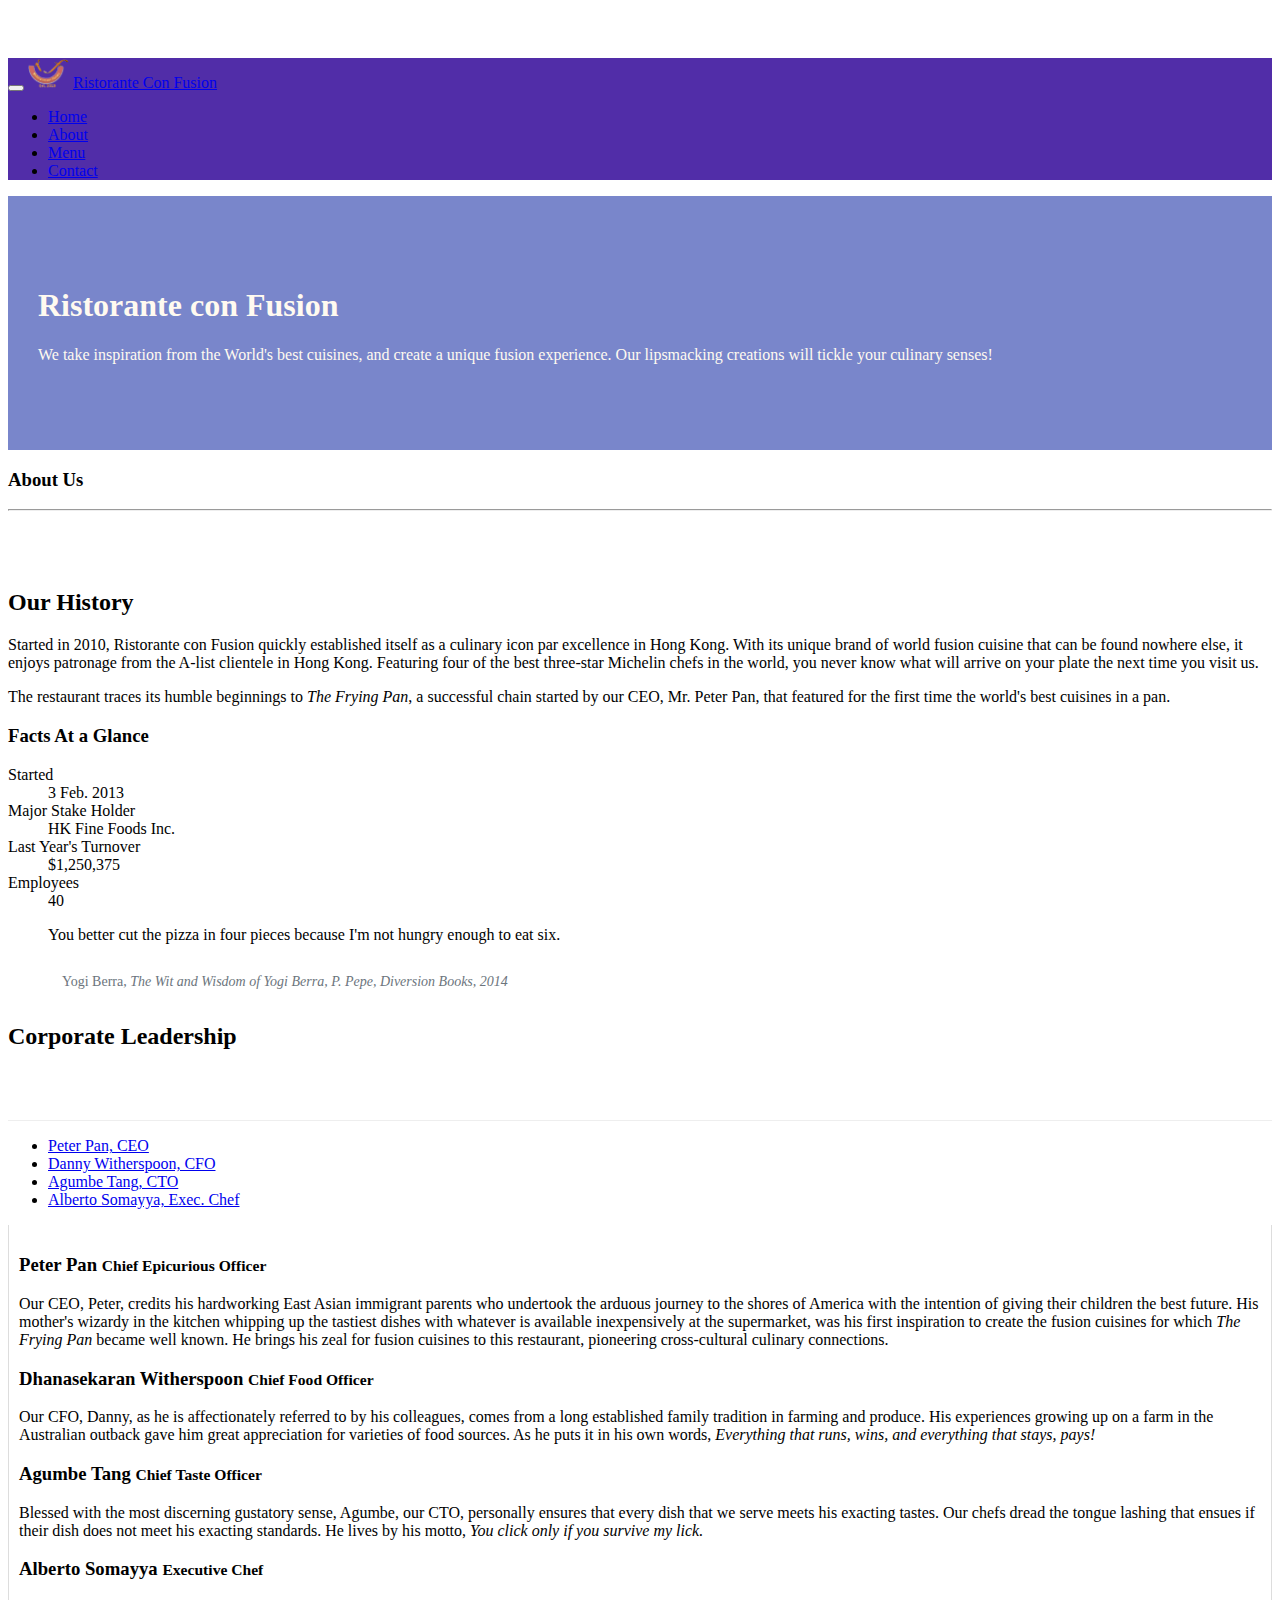
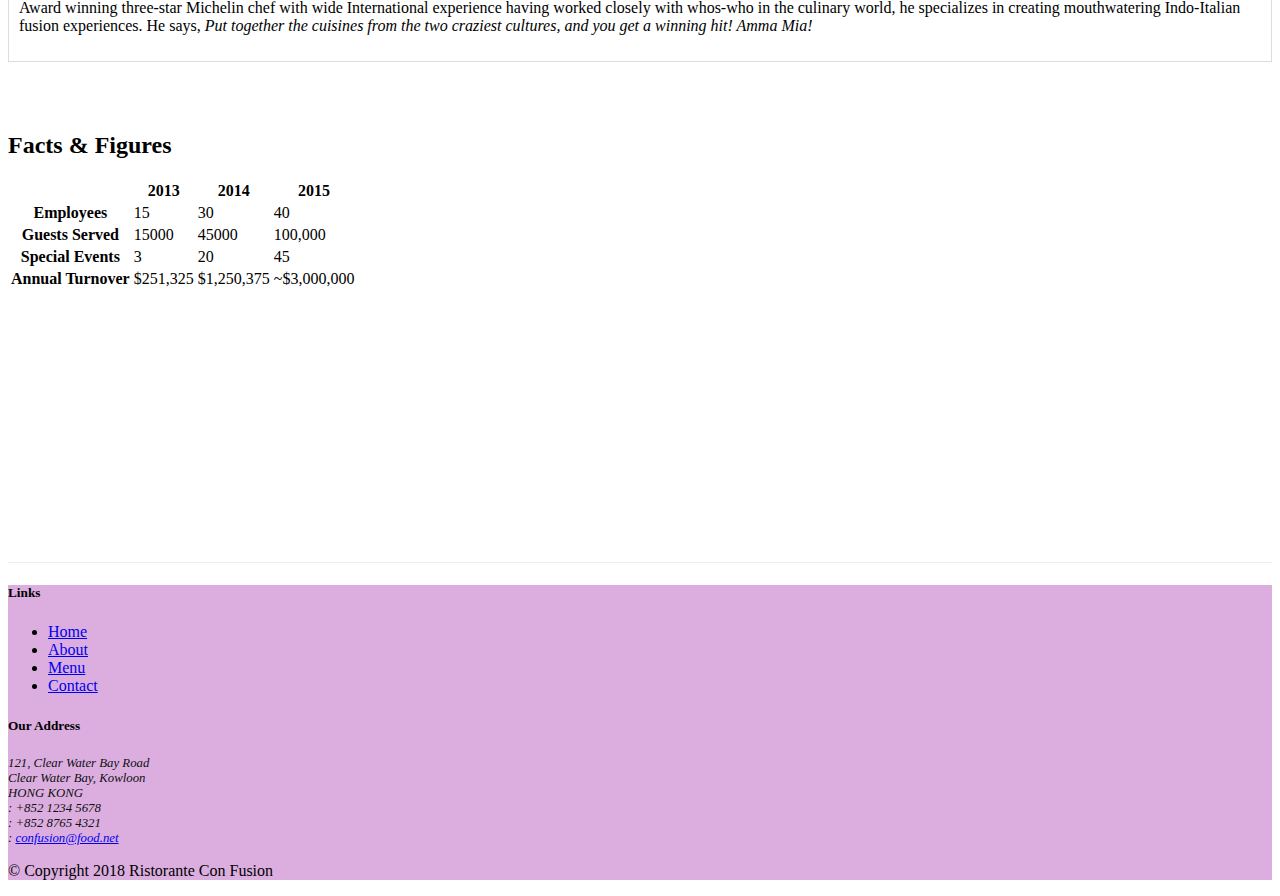
==== Bootstrap4/aboutus.html @ 1dc0626a "Add files via upload" ====
<!DOCTYPE html>

<html lang="en">
<head>
    <!-- Required meta tags always come first -->
    <meta charset="utf-8">
    <meta name="viewport" content="width=device-width, initial-scale=1, shrink-to-fit=no">
    <meta http-equiv="x-ua-compatible" content="ie=edge">

    <!-- Bootstrap CSS -->
    <link rel="stylesheet" href="node_modules/font-awesome/css/font-awesome.min.css">
    <link rel="stylesheet" href="node_modules/bootstrap-social/bootstrap-social.css">
    <link rel="stylesheet" href="node_modules/bootstrap/dist/css/bootstrap.min.css">
    <link href="./css/mystyles-old.css" rel="stylesheet">
    <link rel="stylesheet" href="Bootstrap4/conFusion/node_modules/bootstrap/dist/css/bootstrap.css">
 
     <title>Ristorante Con Fusion</title>
</head>

    <title>Ristorante Con Fusion: About Us</title>

</head>

<body >
       <nav class="navbar navbar-dark navbar-expand-sm fixed-top">
        <div class="container">
            <button class="navbar-toggler" type="button" data-toggle="collapse" data-target="#Navbar">
                <span class="navbar-toggler-icon"></span>
            </button>
              <a class="navbar-brand mr-auto" href="#"><img src="img/logo.png" height="30" width="41"></a>
            <a class="navbar-brand" href="#">Ristorante Con Fusion</a>
            <div class="collapse navbar-collapse" id="Navbar">
                <ul class="navbar-nav mr-auto">
                        <li class="nav-item"><a class="nav-link" href="./index.html"><span class="fa fa-home fa-lg"></span> Home</a></li>
                        <li class="nav-item"><a class="nav-link" href="./aboutus.html"><span class="fa fa-info fa-lg"></span> About</a></li>
                        <li class="nav-item"><a class="nav-link" href="#"><span class="fa fa-list fa-lg"></span> Menu</a></li>
                        <li class="nav-item active"><a class="nav-link" href="./contactus.html"><span class="fa fa-address-card fa-lg"></span> Contact</a></li>
                </ul>
            </div>
        </div>
    </nav>
         


    <header class="jumbotron">
        
        <div class="container  ">
            <div class="row row-header">
                <div class="col-12 col-sm-6 ">
                    <h1>Ristorante con Fusion</h1>
                    <p>We take inspiration from the World's best cuisines, and create a unique fusion experience. Our lipsmacking creations will tickle your culinary senses!</p>
                </div>
                <div class="col-12 col-sm">
                </div>
            </div>
        </div>
    </header>

    <div class="container-lg">
        <div>
            <div class="col-12 col-sm-4 col-md-3" >
               <h3>About Us</h3>
               <hr>
            </div>
        </div>

        <div class="row row-content">
            <div  class="col-sm-6" >
                <h2>Our History</h2>
                <p>Started in 2010, Ristorante con Fusion quickly established itself as a culinary icon par excellence in Hong Kong. With its unique brand of world fusion cuisine that can be found nowhere else, it enjoys patronage from the A-list clientele in Hong Kong.  Featuring four of the best three-star Michelin chefs in the world, you never know what will arrive on your plate the next time you visit us.</p>
                <p>The restaurant traces its humble beginnings to <em>The Frying Pan</em>, a successful chain started by our CEO, Mr. Peter Pan, that featured for the first time the world's best cuisines in a pan.</p></div>
                
                <div class="col-12 col-sm-6">
                <div class="card">
                    <h3 class="card-header bg-primary text-white">Facts At a Glance</h3>
                    <div class="card-body">
                        <dl class="row">
                            <dt class="col-6">Started</dt>
                            <dd class="col-6">3 Feb. 2013</dd>
                            <dt class="col-6">Major Stake Holder</dt>
                            <dd class="col-6">HK Fine Foods Inc.</dd>
                            <dt class="col-6">Last Year's Turnover</dt>
                            <dd class="col-6">$1,250,375</dd>
                            <dt class="col-6">Employees</dt>
                            <dd class="col-6">40</dd>
                        </dl>
                    </div>
                </div>
            </div>
         
                
             <div class="col-12">
                <div class="card card-body bg-light">
                    <blockquote class="blockquote"><div>
                        <p class="mb-0">You better cut the pizza in four pieces because
                            I'm not hungry enough to eat six.</p></div>
                            <div>
                        <footer class="blockquote-footer">Yogi Berra,
                            <cite title="Source Title">The Wit and Wisdom of Yogi Berra,
                            P. Pepe, Diversion Books, 2014</cite>
                        </footer></div>
                    </blockquote>
                </div>
            </div>
        



        
                 <h2>Corporate Leadership</h2> </div>

                 <ul class="nav nav-tabs">
                    <li class="nav-item">
                      <a class="nav-link active" href="#peter"
                        role="tab" data-toggle="tab">Peter Pan, CEO</a>
                    </li>
                    <li class="nav-item">
                      <a class="nav-link" href="#danny" role="tab"
                        data-toggle="tab">Danny Witherspoon, CFO</a>
                    </li>
                    <li class="nav-item">
                      <a class="nav-link" href="#agumbe"role="tab"
                        data-toggle="tab">Agumbe Tang, CTO</a>
                    </li>
                    <li class="nav-item">
                      <a class="nav-link" href="#alberto" role="tab"
                        data-toggle="tab">Alberto Somayya, Exec. Chef</a>
                    </li>
                </ul>

                <div class="tab-content">
                  
                    <div role="tabpanel" class="tab-pane fade show active" id="peter">
                <h3 >Peter Pan <small>Chief Epicurious Officer</small></h3>
               

                <p class="d-none d-sm-block">Our CEO, Peter, credits his hardworking East Asian immigrant parents who undertook the arduous journey to the shores of America with the intention of giving their children the best future. His mother's wizardy in the kitchen whipping up the tastiest dishes with whatever is available inexpensively at the supermarket, was his first inspiration to create the fusion cuisines for which <em>The Frying Pan</em> became well known. He brings his zeal for fusion cuisines to this restaurant, pioneering cross-cultural culinary connections.</p></div>



 <div role="tabpanel" class="tab-pane fade show active" id="danny">
                <h3 >Dhanasekaran Witherspoon <small>Chief Food Officer</small></h3>
                <p class="d-none d-sm-block">Our CFO, Danny, as he is affectionately referred to by his colleagues, comes from a long established family tradition in farming and produce. His experiences growing up on a farm in the Australian outback gave him great appreciation for varieties of food sources. As he puts it in his own words, <em>Everything that runs, wins, and everything that stays, pays!</em></p></div>

                <div role="tabpanel" class="tab-pane fade show active" id="agumbe">
                <h3>Agumbe Tang <small>Chief Taste Officer</small></h3>
                <p class="d-none d-sm-block">Blessed with the most discerning gustatory sense, Agumbe, our CTO, personally ensures that every dish that we serve meets his exacting tastes. Our chefs dread the tongue lashing that ensues if their dish does not meet his exacting standards. He lives by his motto, <em>You click only if you survive my lick.</em></p></div>

                <div role="tabpanel" class="tab-pane fade show active" id="alberto">
                <h3>Alberto Somayya <small>Executive Chef</small></h3>
                <p class="d-none d-sm-block">Award winning three-star Michelin chef with wide International experience having worked closely with whos-who in the culinary world, he specializes in creating mouthwatering Indo-Italian fusion experiences. He says, <em>Put together the cuisines from the two craziest cultures, and you get a winning hit! Amma Mia!</em></p></div>

                </div>
            
             <div class="row row-content">
            <div class="col-12 col-sm-9">
                <h2>Facts &amp; Figures</h2>
            
            
                            <div class="table-responsive">
                    <table class="table table-striped">
                        <thead class="thead-dark">
                            <tr>
                                <th>&nbsp;</th>
                                <th>2013</th>
                                <th>2014</th>
                                <th>2015</th>
                            </tr>
                        </thead>
                        <tbody>
                            <tr>
                                <th>Employees</th>
                                <td>15</td>
                                <td>30</td>
                                <td>40</td>
                            </tr>
                            <tr>
                                <th>Guests Served</th>
                                <td>15000</td>
                                <td>45000</td>
                                <td>100,000</td>
                            </tr>
                            <tr>
                                <th>Special Events</th>
                                <td>3</td>
                                <td>20</td>
                                <td>45</td>
                            </tr>
                            <tr>
                                <th>Annual Turnover</th>
                                <td>$251,325</td>
                                <td>$1,250,375</td>
                                <td>~$3,000,000</td>
                            </tr>
                        </tbody>
                    </table></div>
                </div>
            
     
       </div> </div>
      
   

    <footer class="row-footer ">
        <div class="container">
            <div class="row">             
                <div class="col-4 offset-1 col-sm-2">
                    <h5>Links</h5>
                    <ul class="list-unstyled">
                        <li><a href="#">Home</a></li>
                        <li><a href="#">About</a></li>
                        <li><a href="#">Menu</a></li>
                        <li><a href="#">Contact</a></li>
                    </ul>
                </div>
                <div class="col-7 col-sm-5 address">
                    <h5>Our Address</h5>
                    <address>
		              121, Clear Water Bay Road<br>
		              Clear Water Bay, Kowloon<br>
		              HONG KONG<br>
		              <i class="fa fa-phone fa-lg"></i>: +852 1234 5678<br>
                      <i class="fa fa-fax fa-lg"></i>: +852 8765 4321<br>
                      <i class="fa fa-envelope fa-lg"></i>: 
                      <a href="mailto:confusion@food.net">confusion@food.net</a>

		           </address>
                </div>
                <div class="col-12 col-sm-4 align-self-center">
                    <div class="text-center">
                        <a class="btn btn-social-icon btn-google" href="http://google.com/+"><i class="fa fa-google-plus"></i></a>
                        <a class="btn btn-social-icon btn-facebook" href="http://www.facebook.com/profile.php?id="><i class="fa fa-facebook"></i></a>
                        <a class="btn btn-social-icon btn-linkedin" href="http://www.linkedin.com/in/"><i class="fa fa-linkedin"></i></a>
                        <a class="btn btn-social-icon btn-twitter" href="http://twitter.com/"><i class="fa fa-twitter"></i></a>
                        <a class="btn btn-social-icon btn-google" href="http://youtube.com/"><i class="fa fa-youtube"></i></a>
                        <a class="btn btn-social-icon" href="mailto:"><i class="fa fa-envelope-o"></i></a>
                    </div>
                </div>
           </div>
           <div class="row justify-content-center">             
                <div class="col-auto">
                    <p>© Copyright 2018 Ristorante Con Fusion</p>
                </div>
           </div>
        </div>
    </footer>
    <script src="https://cdn.jsdelivr.net/npm/@popperjs/core@2.9.2/dist/umd/popper.min.js" integrity="sha384-IQsoLXl5PILFhosVNubq5LC7Qb9DXgDA9i+tQ8Zj3iwWAwPtgFTxbJ8NT4GN1R8p" crossorigin="anonymous"></script>
<script src="https://cdn.jsdelivr.net/npm/bootstrap@5.0.2/dist/js/bootstrap.min.js" integrity="sha384-cVKIPhGWiC2Al4u+LWgxfKTRIcfu0JTxR+EQDz/bgldoEyl4H0zUF0QKbrJ0EcQF" crossorigin="anonymous"></script>
</body>

</html>
---- Bootstrap4/css/mystyles-old.css ----
body{
    padding:50px 0px 0px 0px;
    z-index:0;
}

.navbar-dark {
     background-color: #512DA8;
}
.row-header{
    margin:0px auto;
    padding:0px auto;
  
}

.row-content {
    margin:0px auto;
    padding: 50px 0px 50px 0px;
    border-bottom: 1px ridge;
    min-height:400px;
}

.row-footer{
    background-color: #dcaee0;
    margin: 0px auto;
    
    

}

.jumbotron {
    padding:70px 30px 70px 30px;
    margin:0px auto;
    background: #7986CB ;
    color:floralwhite;
}


address{
    font-size:80%;
    margin:0px;
    color:#0f0f0f;
}

.blockquote-footer {
    margin-bottom: 1rem;
    font-size: .875em;
    color: #6c757d;
    padding: 1em;
}

.r1{
    padding-left: 1.75rem;

}


.tab-content {
    border-left: 1px solid #ddd;
    border-right: 1px solid #ddd;
    border-bottom: 1px solid #ddd;
    padding: 10px;
}

.carousel {
    background:#512DA8;
}

.carousel-item {
  height: 300px;
}

.carousel-item img {
    position: absolute;
    top: 0;
    left: 0;
    min-height: 300px;
}

#carouselButton {
    right:0px;
    position: absolute;
    bottom: 0px;
    z-index: 1;
}

.modal-header{
    background-color:  #512DA8;
    color : #dcd5e9;
}

.close{
    color:#da97f5;
}
form {
    background-color: #cfa4f8;
}

.modal-body{
    background-color: #cfa4f8;
}
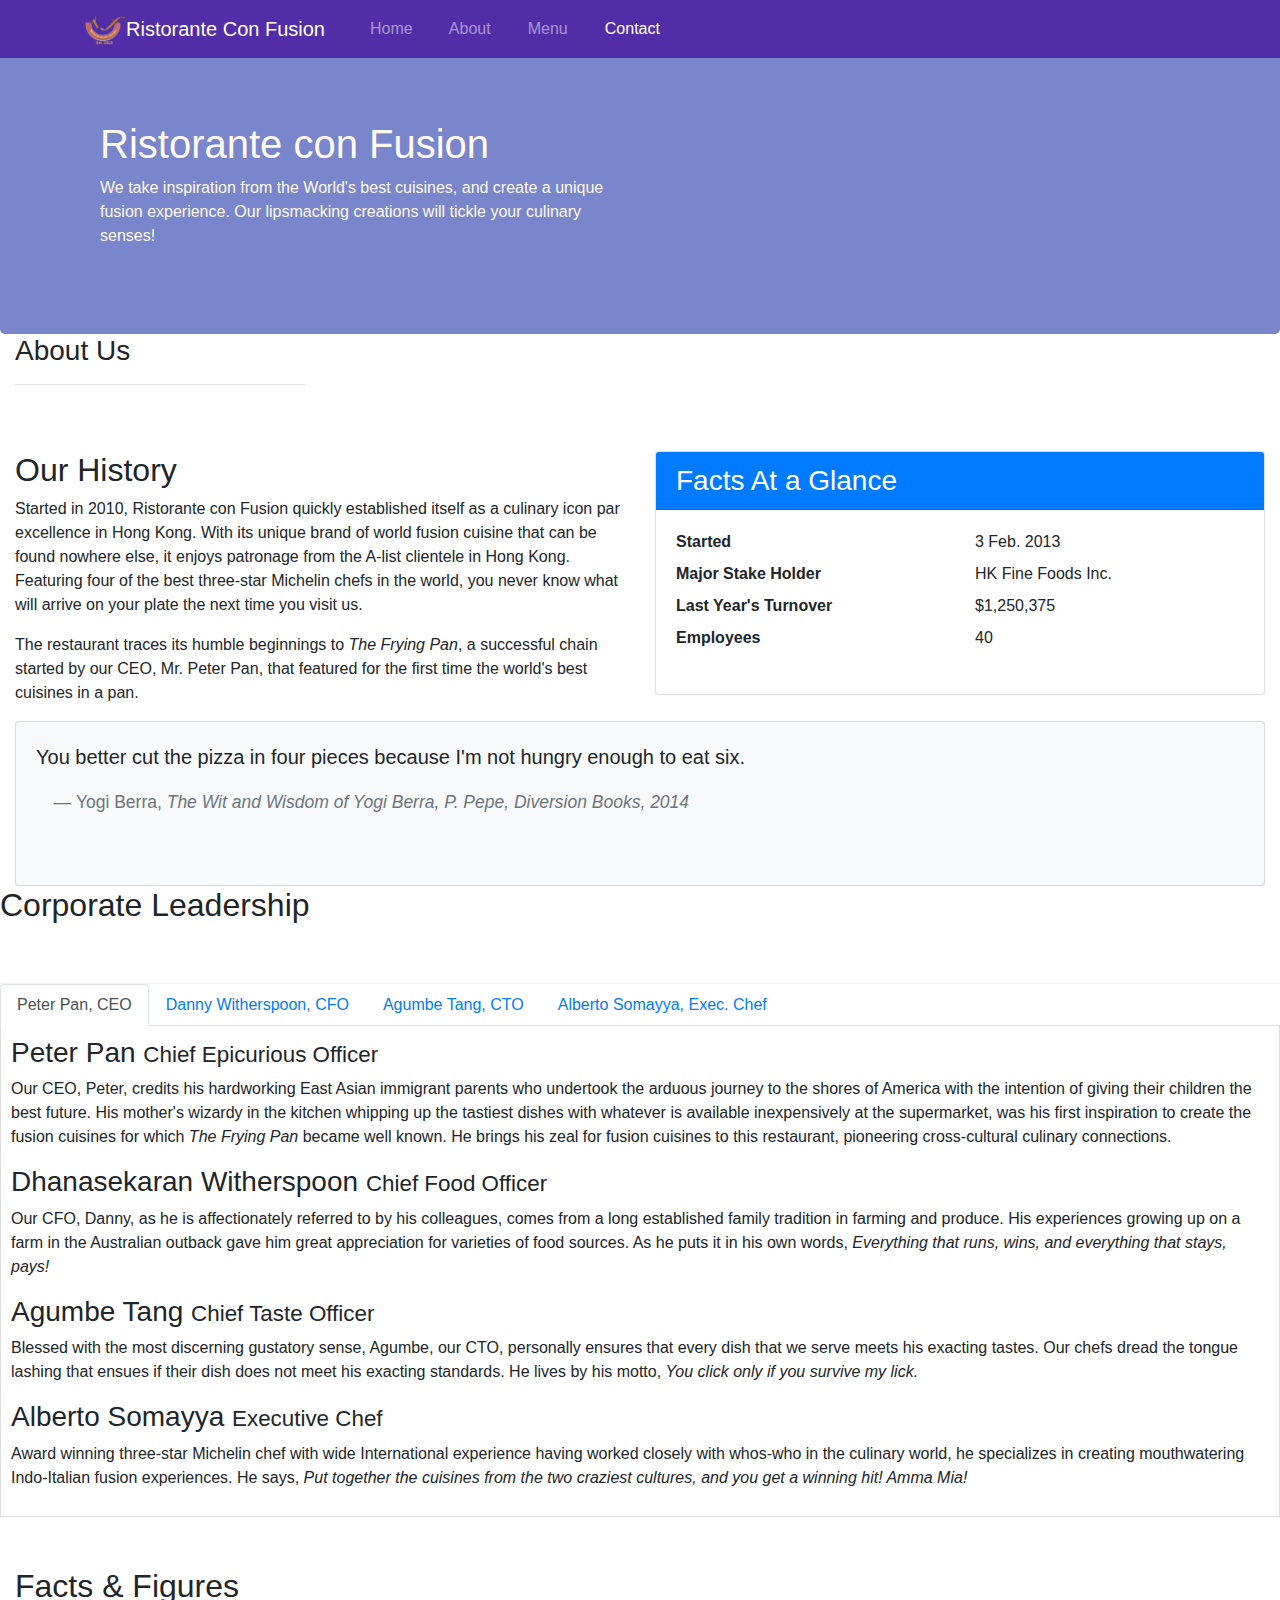
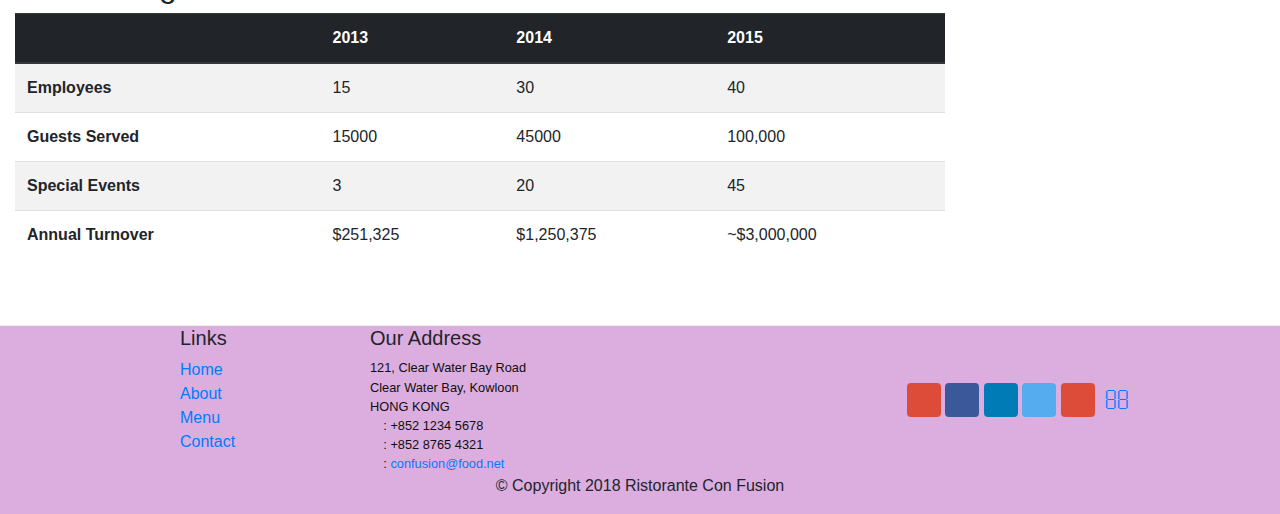
==== commit a1523330: "Update aboutus.html" ====
--- a/Bootstrap4/aboutus.html
+++ b/Bootstrap4/aboutus.html
@@ -1,6 +1,6 @@
 <!DOCTYPE html>
-
 <html lang="en">
+
 <head>
     <!-- Required meta tags always come first -->
     <meta charset="utf-8">
@@ -11,15 +11,13 @@
     <link rel="stylesheet" href="node_modules/font-awesome/css/font-awesome.min.css">
     <link rel="stylesheet" href="node_modules/bootstrap-social/bootstrap-social.css">
     <link rel="stylesheet" href="node_modules/bootstrap/dist/css/bootstrap.min.css">
+    <link rel="stylesheet" href="https://cdnjs.cloudflare.com/ajax/libs/font-awesome/6.0.0-beta2/css/all.min.css" integrity="sha512-YWzhKL2whUzgiheMoBFwW8CKV4qpHQAEuvilg9FAn5VJUDwKZZxkJNuGM4XkWuk94WCrrwslk8yWNGmY1EduTA==" crossorigin="anonymous" referrerpolicy="no-referrer" />
     <link href="./css/mystyles-old.css" rel="stylesheet">
     <link rel="stylesheet" href="Bootstrap4/conFusion/node_modules/bootstrap/dist/css/bootstrap.css">
  
      <title>Ristorante Con Fusion</title>
 </head>
 
-    <title>Ristorante Con Fusion: About Us</title>
-
-</head>
 
 <body >
        <nav class="navbar navbar-dark navbar-expand-sm fixed-top">
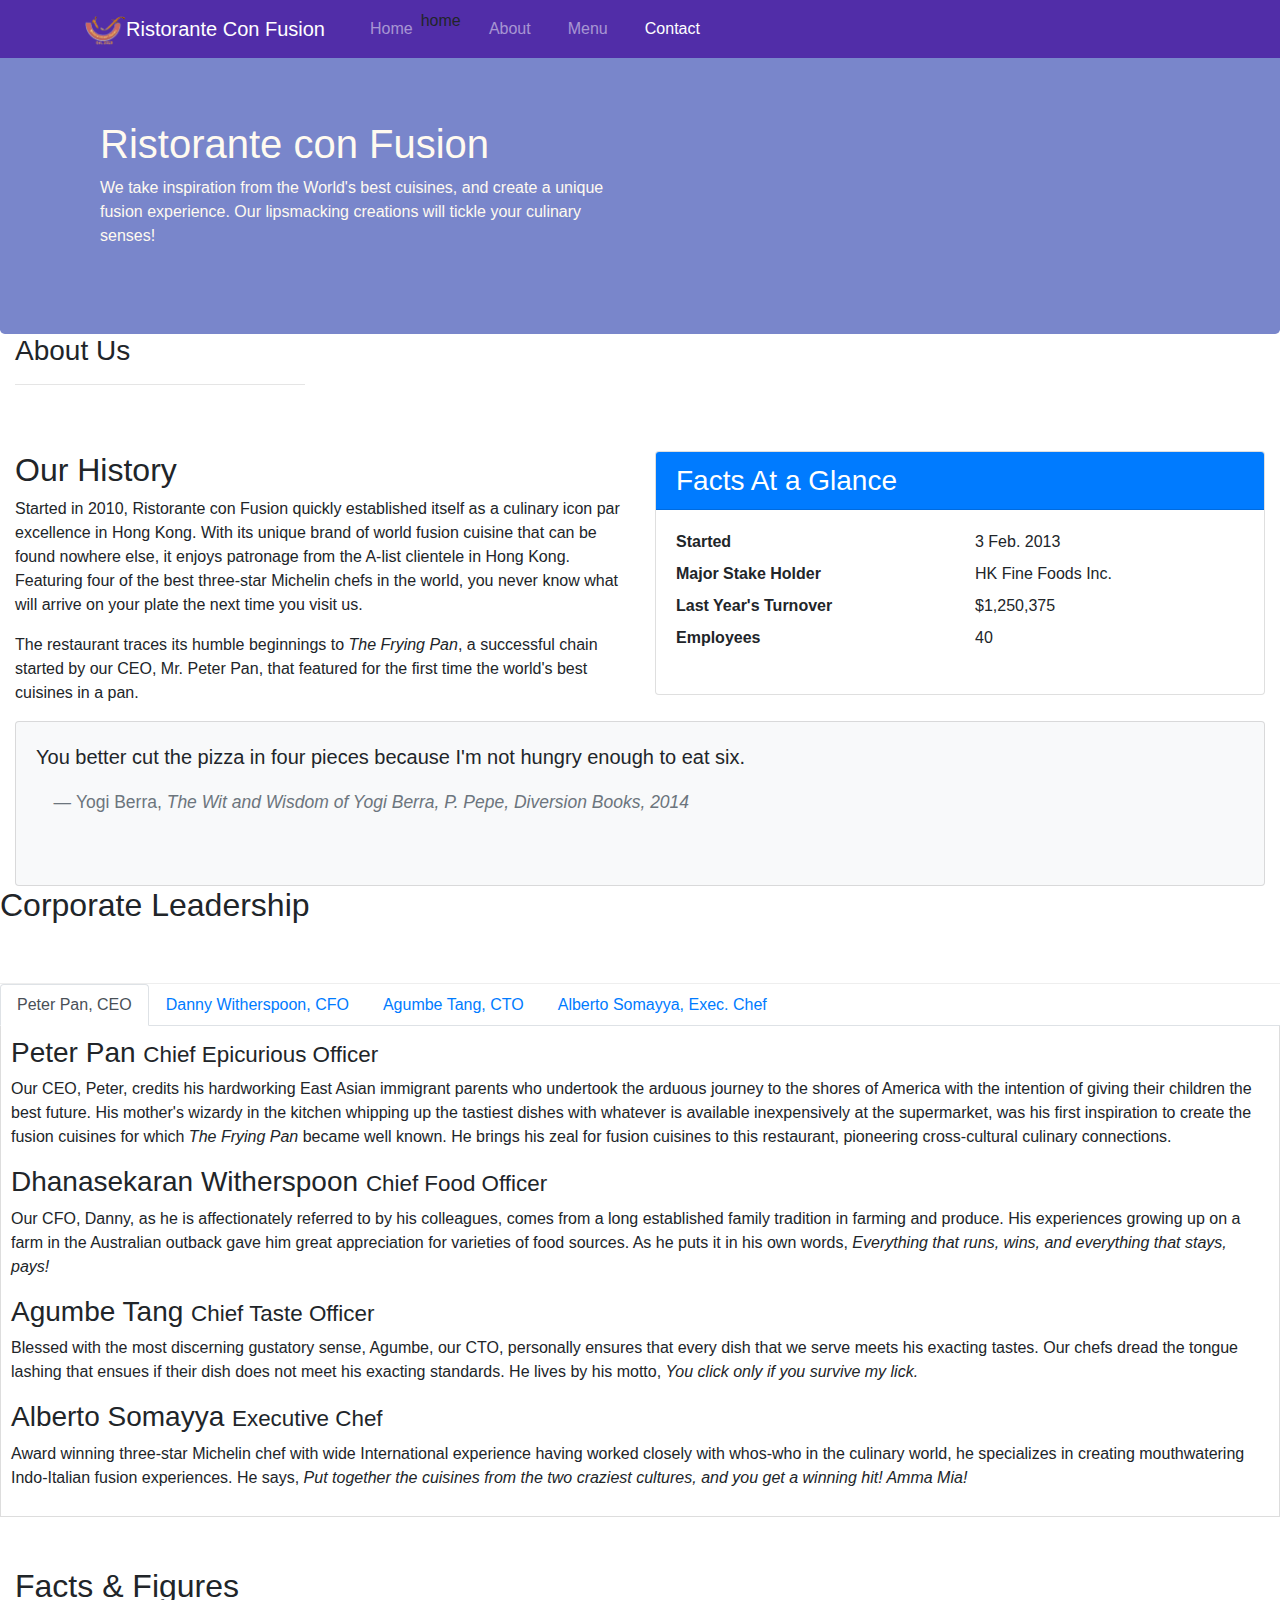
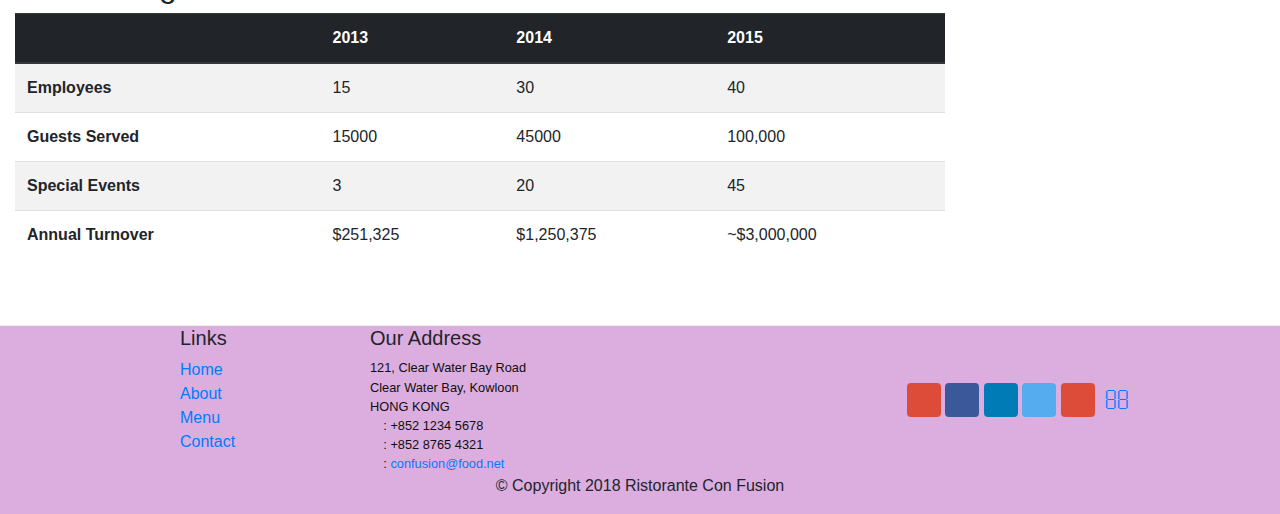
==== commit 153223d4: "Update aboutus.html" ====
--- a/Bootstrap4/aboutus.html
+++ b/Bootstrap4/aboutus.html
@@ -14,6 +14,7 @@
     <link rel="stylesheet" href="https://cdnjs.cloudflare.com/ajax/libs/font-awesome/6.0.0-beta2/css/all.min.css" integrity="sha512-YWzhKL2whUzgiheMoBFwW8CKV4qpHQAEuvilg9FAn5VJUDwKZZxkJNuGM4XkWuk94WCrrwslk8yWNGmY1EduTA==" crossorigin="anonymous" referrerpolicy="no-referrer" />
     <link href="./css/mystyles-old.css" rel="stylesheet">
     <link rel="stylesheet" href="Bootstrap4/conFusion/node_modules/bootstrap/dist/css/bootstrap.css">
+    <link href="https://fonts.googleapis.com/icon?family=Material+Icons" rel="stylesheet">
  
      <title>Ristorante Con Fusion</title>
 </head>
@@ -30,6 +31,7 @@
             <div class="collapse navbar-collapse" id="Navbar">
                 <ul class="navbar-nav mr-auto">
                         <li class="nav-item"><a class="nav-link" href="./index.html"><span class="fa fa-home fa-lg"></span> Home</a></li>
+			<span class="material-icons-outlined">home</span>
                         <li class="nav-item"><a class="nav-link" href="./aboutus.html"><span class="fa fa-info fa-lg"></span> About</a></li>
                         <li class="nav-item"><a class="nav-link" href="#"><span class="fa fa-list fa-lg"></span> Menu</a></li>
                         <li class="nav-item active"><a class="nav-link" href="./contactus.html"><span class="fa fa-address-card fa-lg"></span> Contact</a></li>
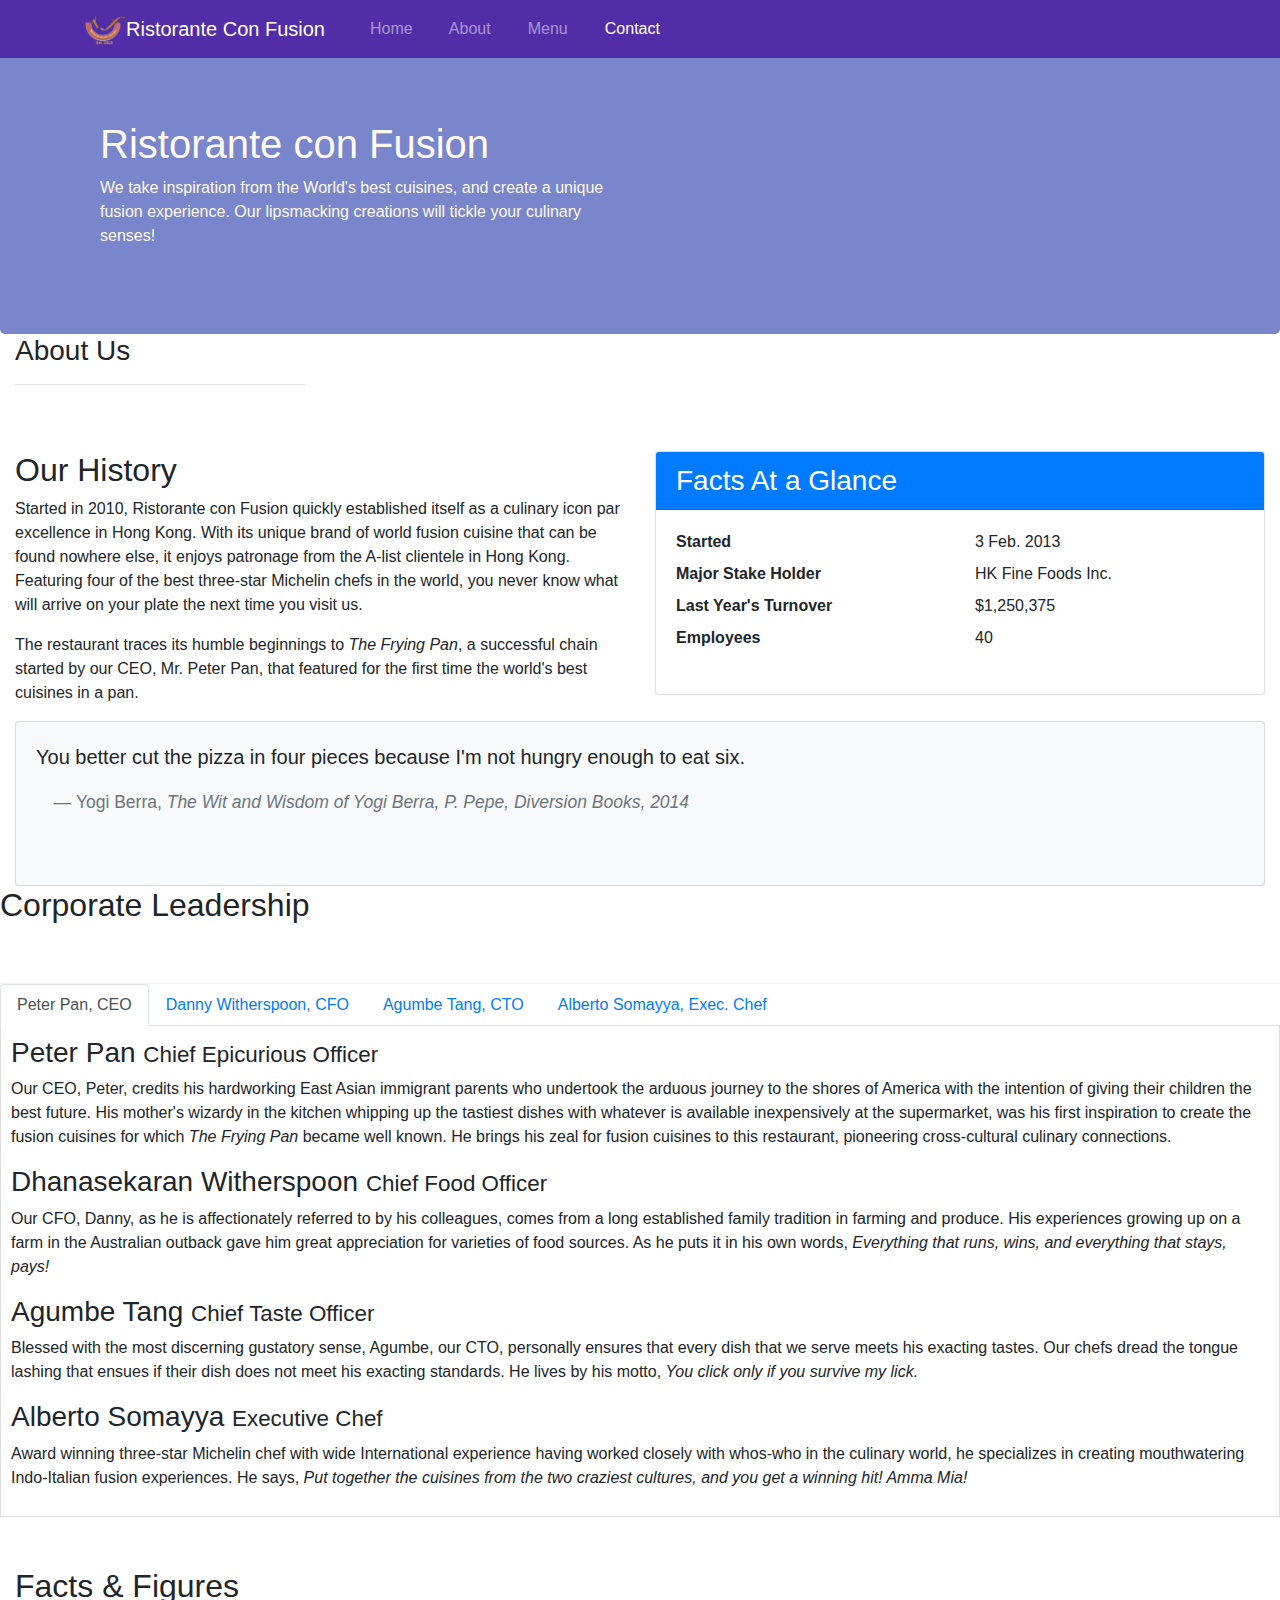
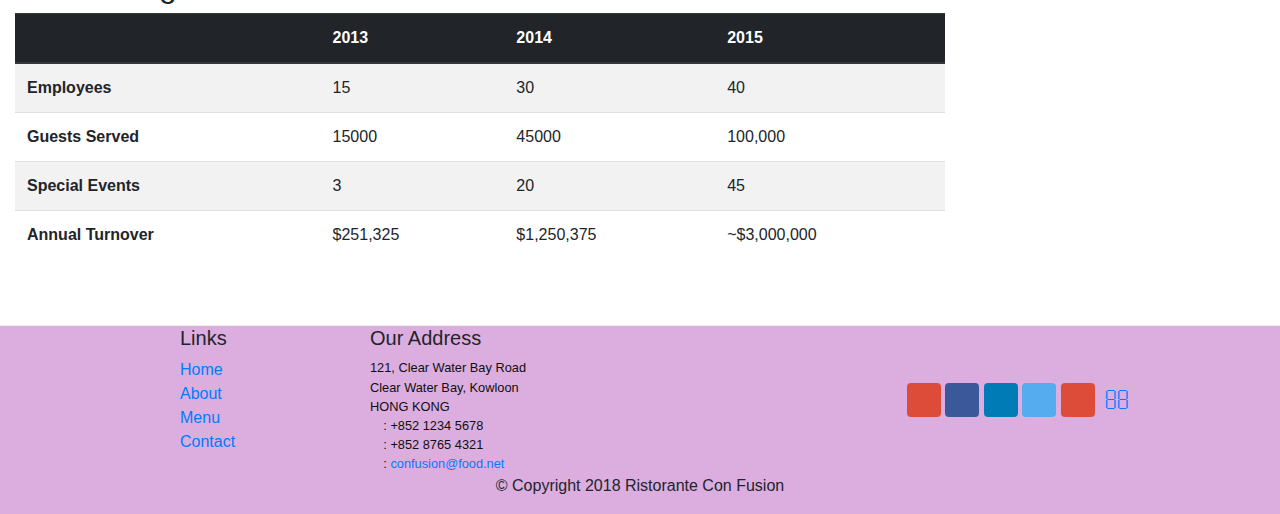
==== commit 3f624996: "Update aboutus.html" ====
--- a/Bootstrap4/aboutus.html
+++ b/Bootstrap4/aboutus.html
@@ -31,7 +31,7 @@
             <div class="collapse navbar-collapse" id="Navbar">
                 <ul class="navbar-nav mr-auto">
                         <li class="nav-item"><a class="nav-link" href="./index.html"><span class="fa fa-home fa-lg"></span> Home</a></li>
-			<span class="material-icons-outlined">home</span>
+			
                         <li class="nav-item"><a class="nav-link" href="./aboutus.html"><span class="fa fa-info fa-lg"></span> About</a></li>
                         <li class="nav-item"><a class="nav-link" href="#"><span class="fa fa-list fa-lg"></span> Menu</a></li>
                         <li class="nav-item active"><a class="nav-link" href="./contactus.html"><span class="fa fa-address-card fa-lg"></span> Contact</a></li>
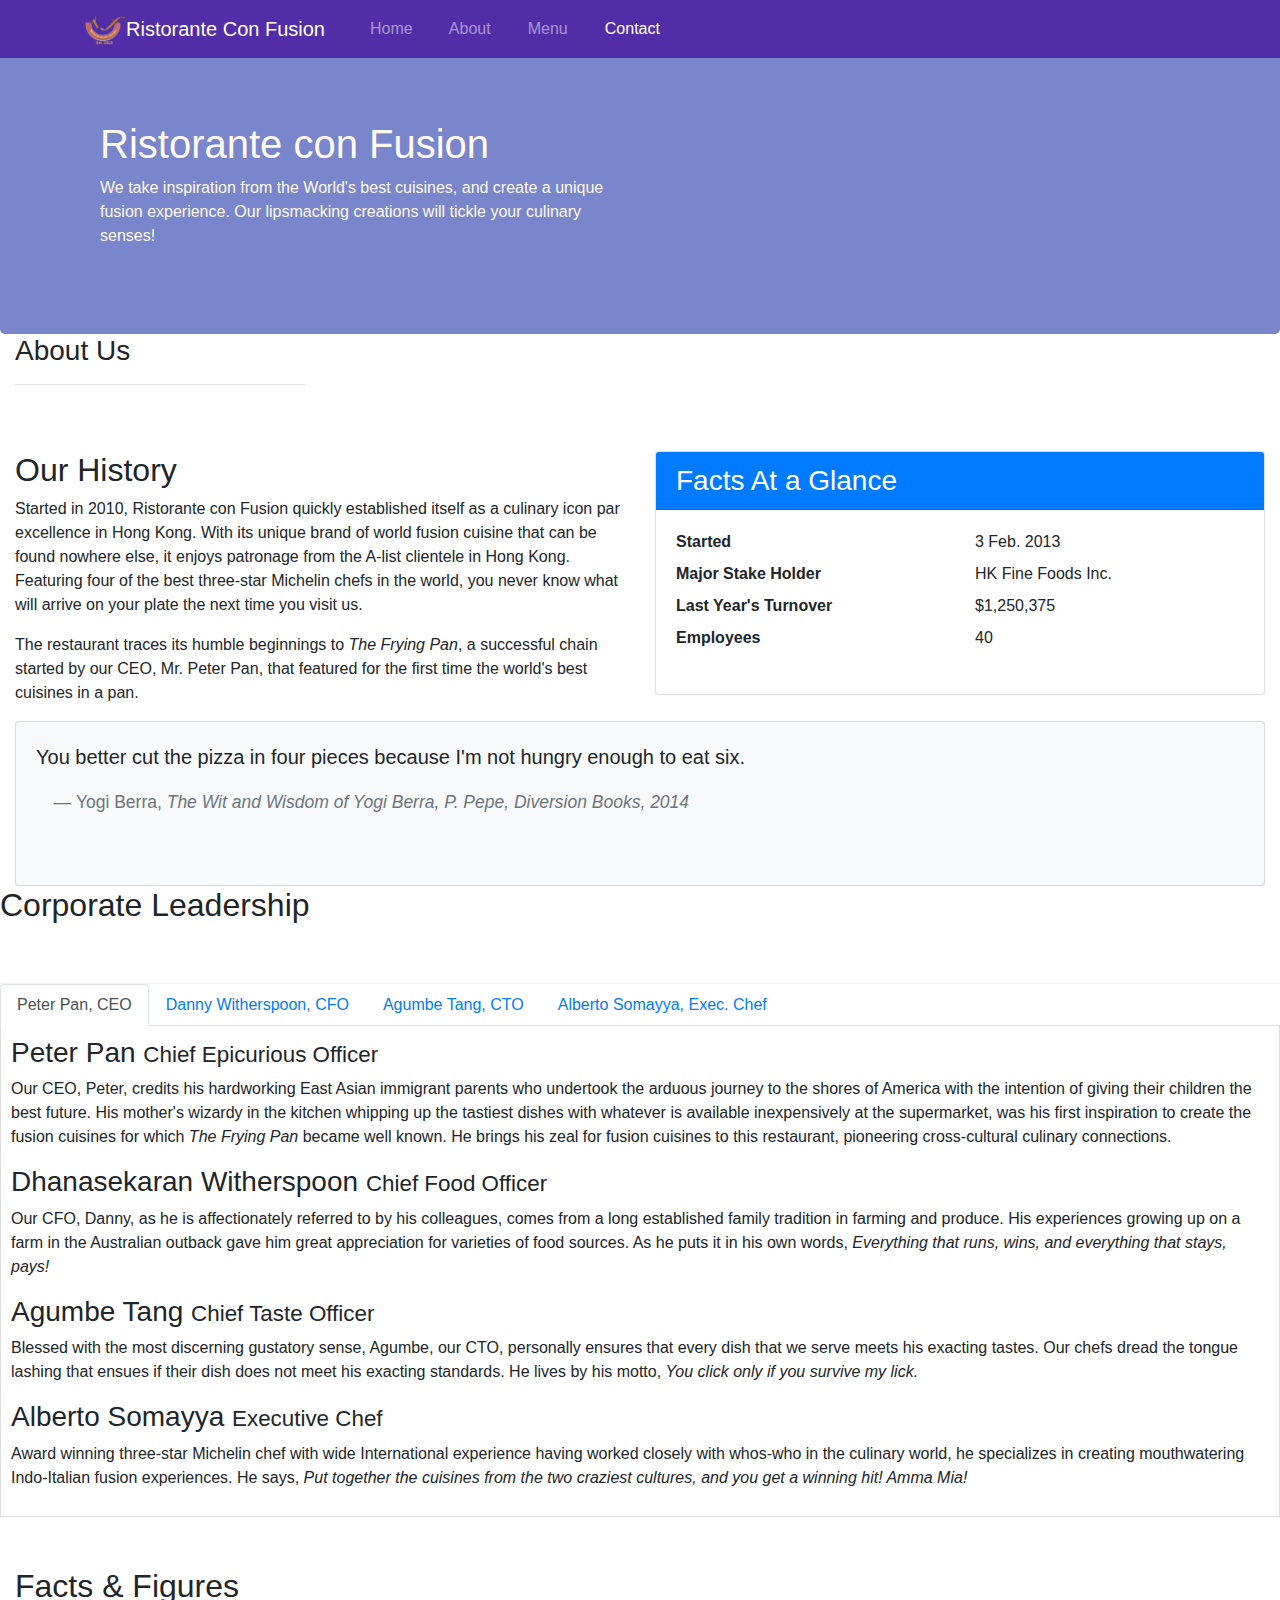
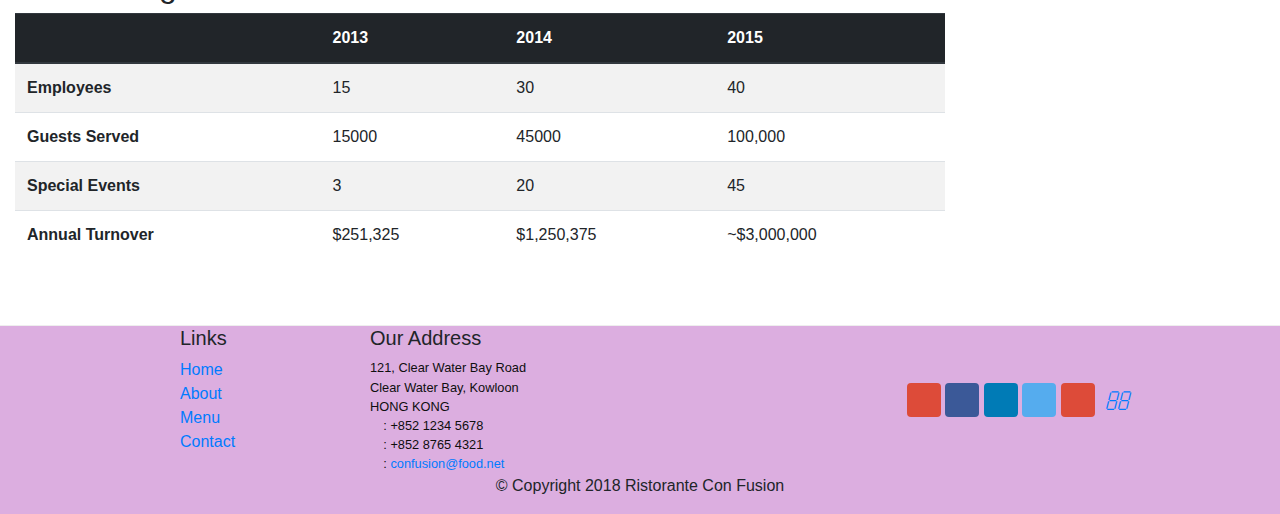
==== commit 64fa46a7: "Update aboutus.html" ====
--- a/Bootstrap4/aboutus.html
+++ b/Bootstrap4/aboutus.html
@@ -228,12 +228,12 @@
                 </div>
                 <div class="col-12 col-sm-4 align-self-center">
                     <div class="text-center">
-                        <a class="btn btn-social-icon btn-google" href="http://google.com/+"><i class="fa fa-google-plus"></i></a>
-                        <a class="btn btn-social-icon btn-facebook" href="http://www.facebook.com/profile.php?id="><i class="fa fa-facebook"></i></a>
-                        <a class="btn btn-social-icon btn-linkedin" href="http://www.linkedin.com/in/"><i class="fa fa-linkedin"></i></a>
-                        <a class="btn btn-social-icon btn-twitter" href="http://twitter.com/"><i class="fa fa-twitter"></i></a>
-                        <a class="btn btn-social-icon btn-google" href="http://youtube.com/"><i class="fa fa-youtube"></i></a>
-                        <a class="btn btn-social-icon" href="mailto:"><i class="fa fa-envelope-o"></i></a>
+                        <a class="btn btn-social-icon btn-google" href="http://google.com/+"><i class="fab fa-google-plus"></i></a>
+                        <a class="btn btn-social-icon btn-facebook" href="http://www.facebook.com/profile.php?id="><i class="fab fa-facebook"></i></a>
+                        <a class="btn btn-social-icon btn-linkedin" href="http://www.linkedin.com/in/"><i class="fab fa-linkedin"></i></a>
+                        <a class="btn btn-social-icon btn-twitter" href="http://twitter.com/"><i class="fab fa-twitter"></i></a>
+                        <a class="btn btn-social-icon btn-google" href="http://youtube.com/"><i class="fab fa-youtube"></i></a>
+                        <a class="btn btn-social-icon" href="mailto:"><i class="fab fa-envelope-o"></i></a>
                     </div>
                 </div>
            </div>
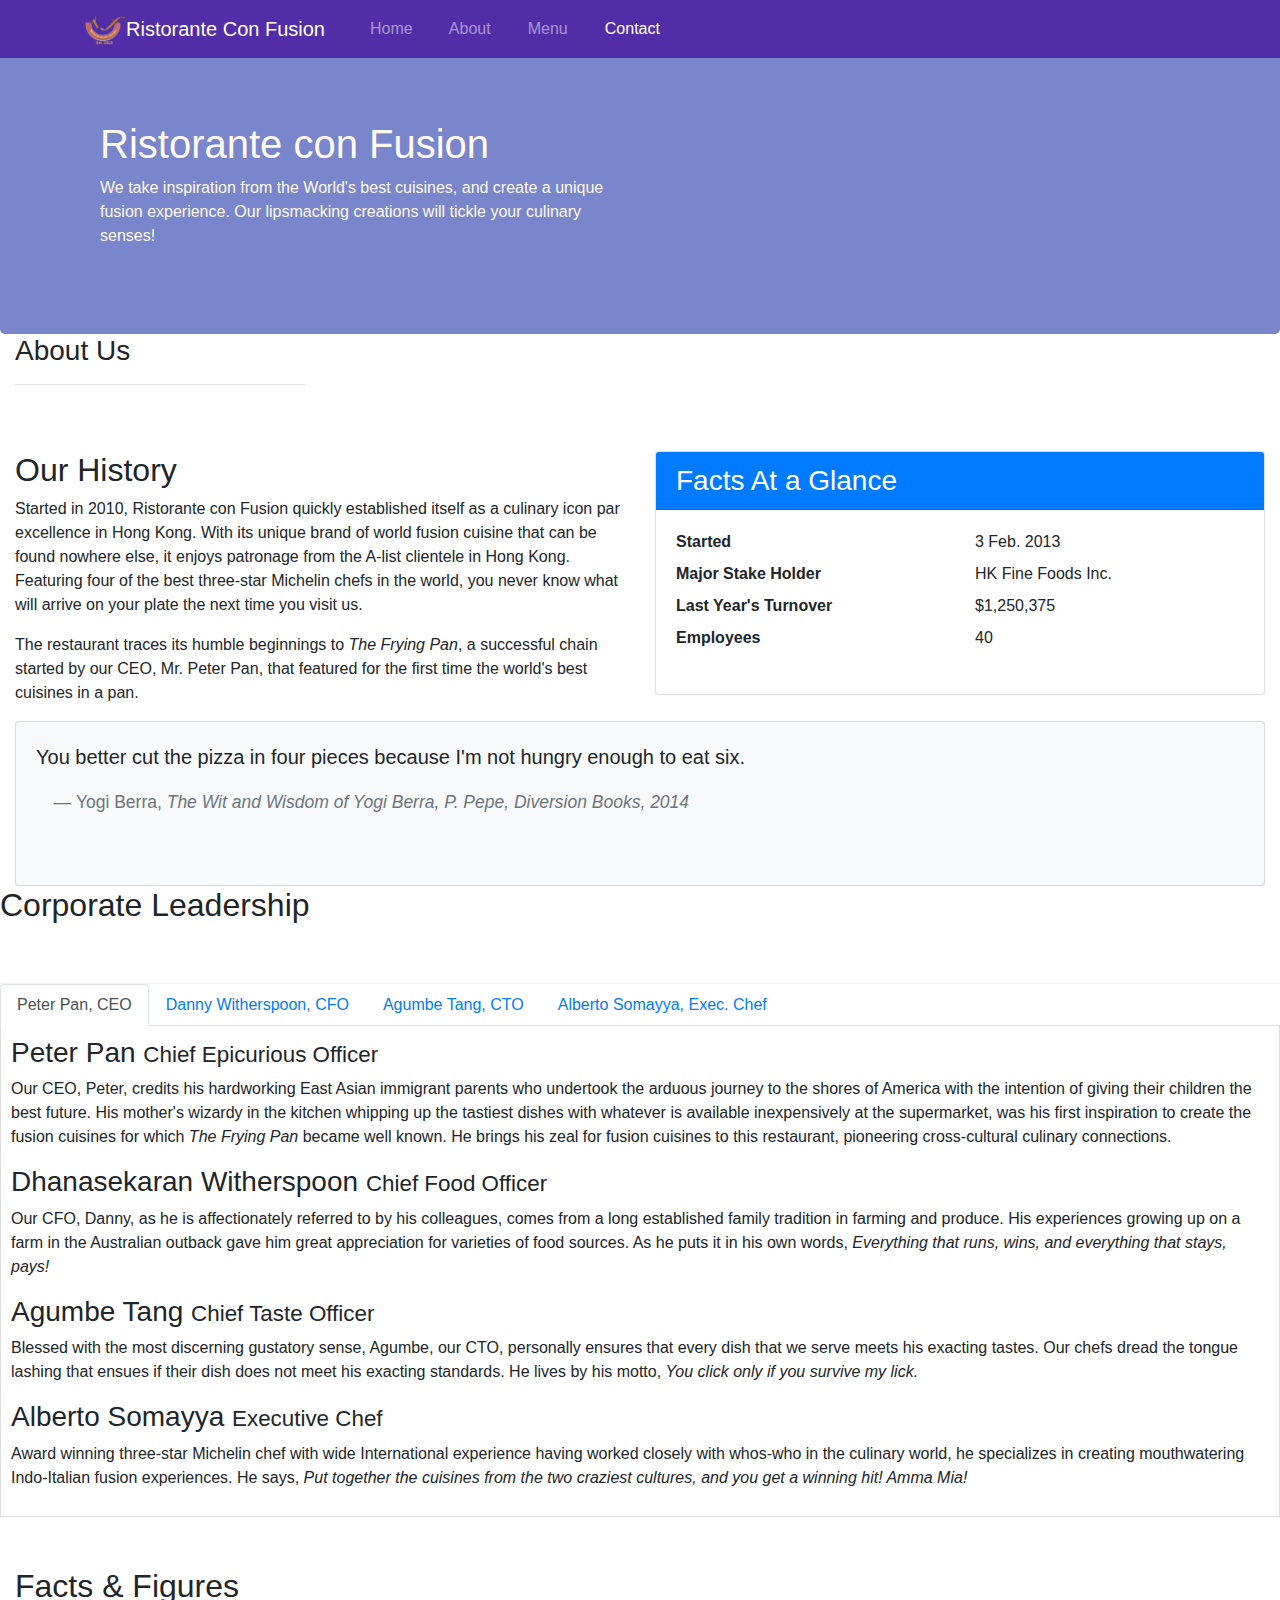
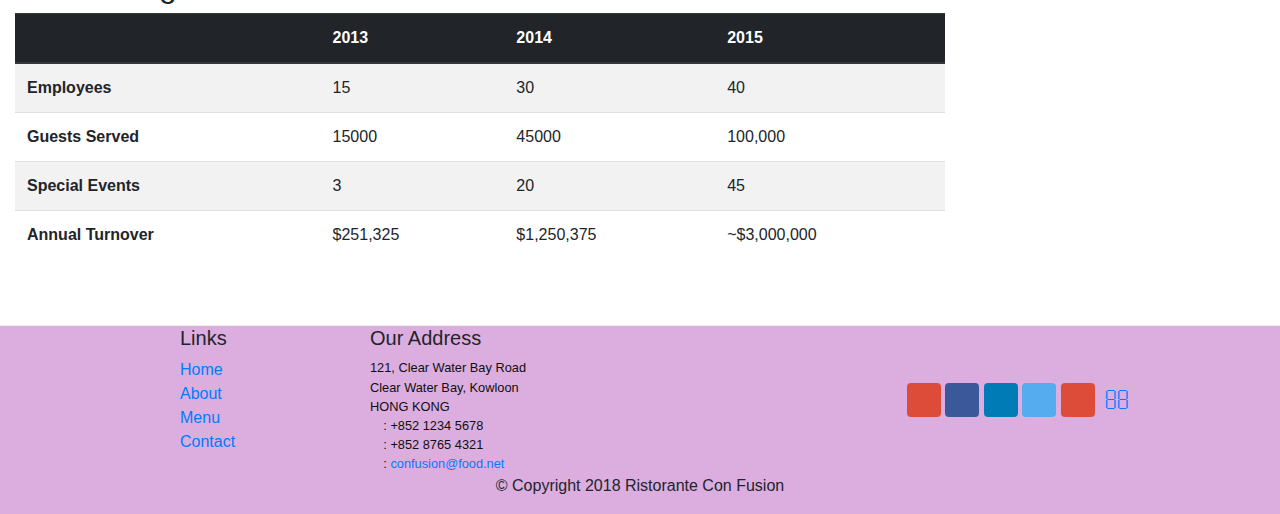
==== commit f0544f76: "Update aboutus.html" ====
--- a/Bootstrap4/aboutus.html
+++ b/Bootstrap4/aboutus.html
@@ -233,7 +233,7 @@
                         <a class="btn btn-social-icon btn-linkedin" href="http://www.linkedin.com/in/"><i class="fab fa-linkedin"></i></a>
                         <a class="btn btn-social-icon btn-twitter" href="http://twitter.com/"><i class="fab fa-twitter"></i></a>
                         <a class="btn btn-social-icon btn-google" href="http://youtube.com/"><i class="fab fa-youtube"></i></a>
-                        <a class="btn btn-social-icon" href="mailto:"><i class="fab fa-envelope-o"></i></a>
+                        <a class="btn btn-social-icon" href="mailto:"><i class="fa fa-envelope-o"></i></a>
                     </div>
                 </div>
            </div>
